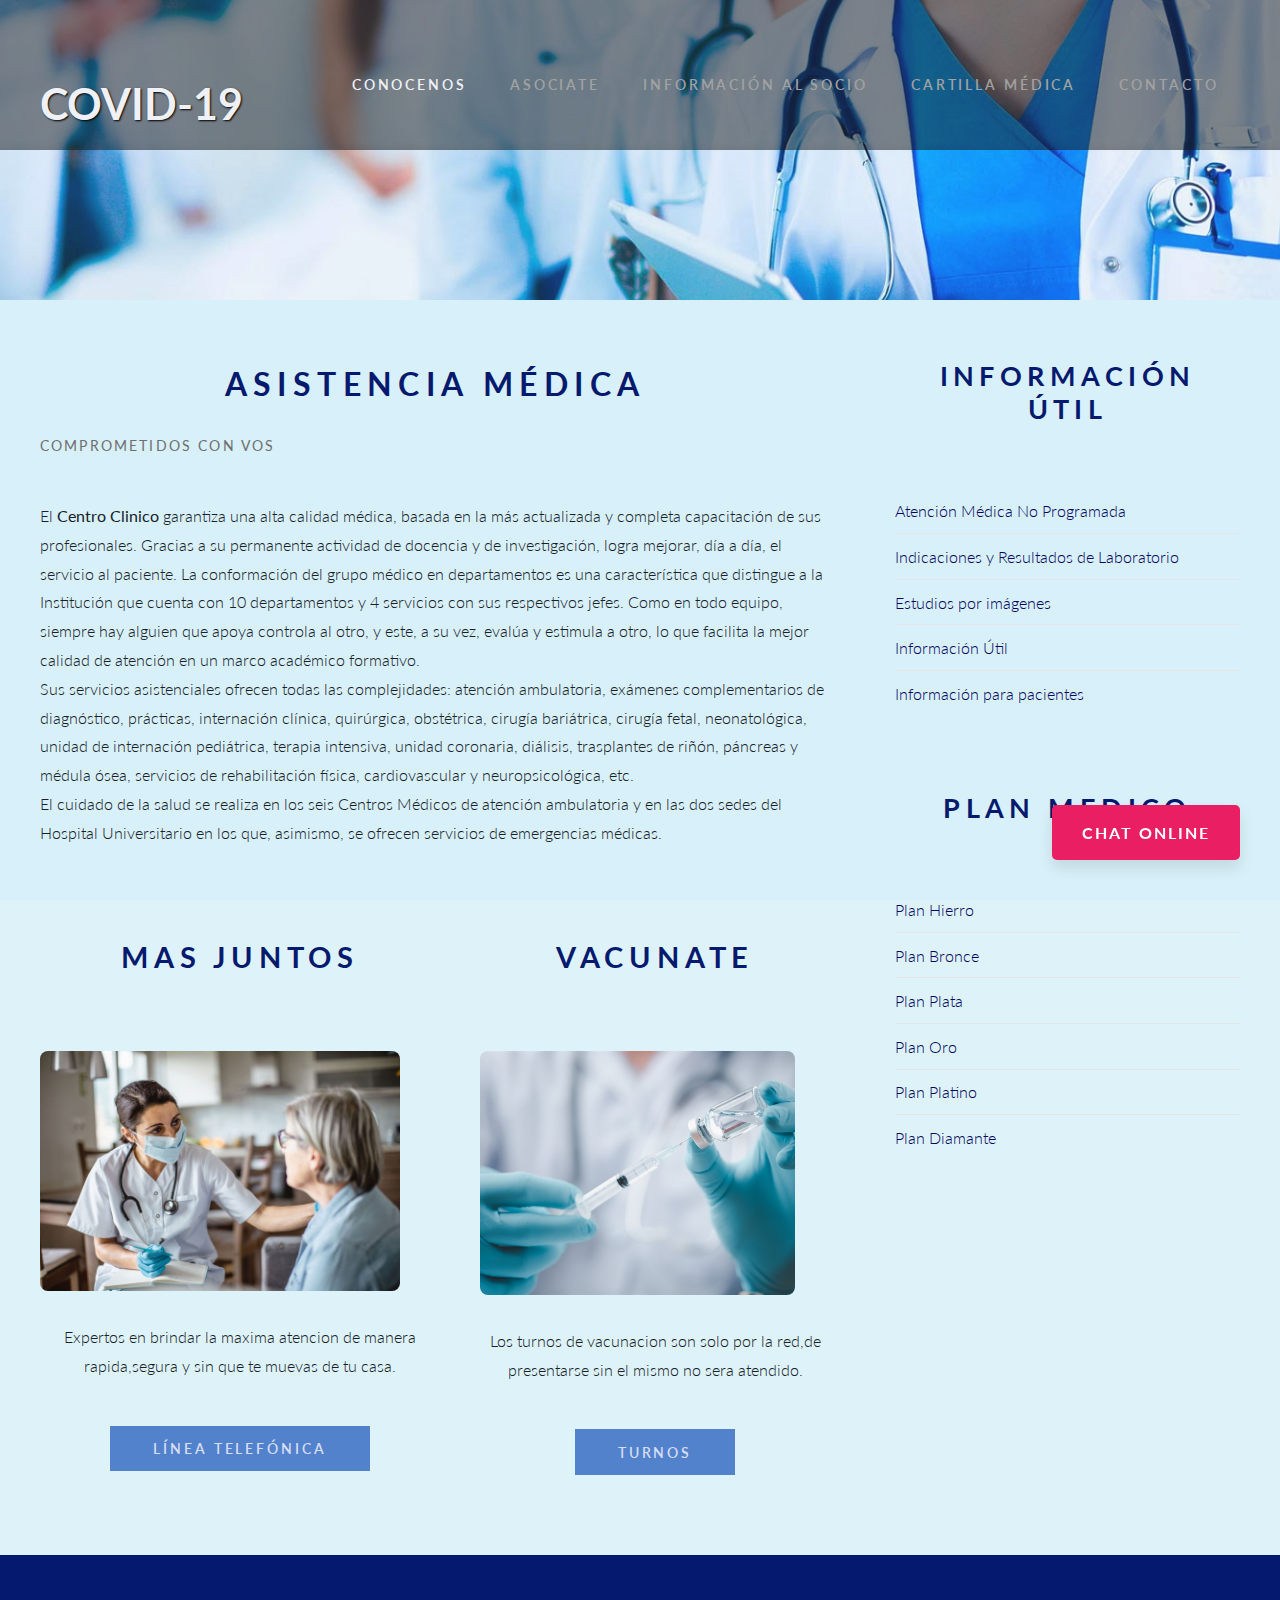
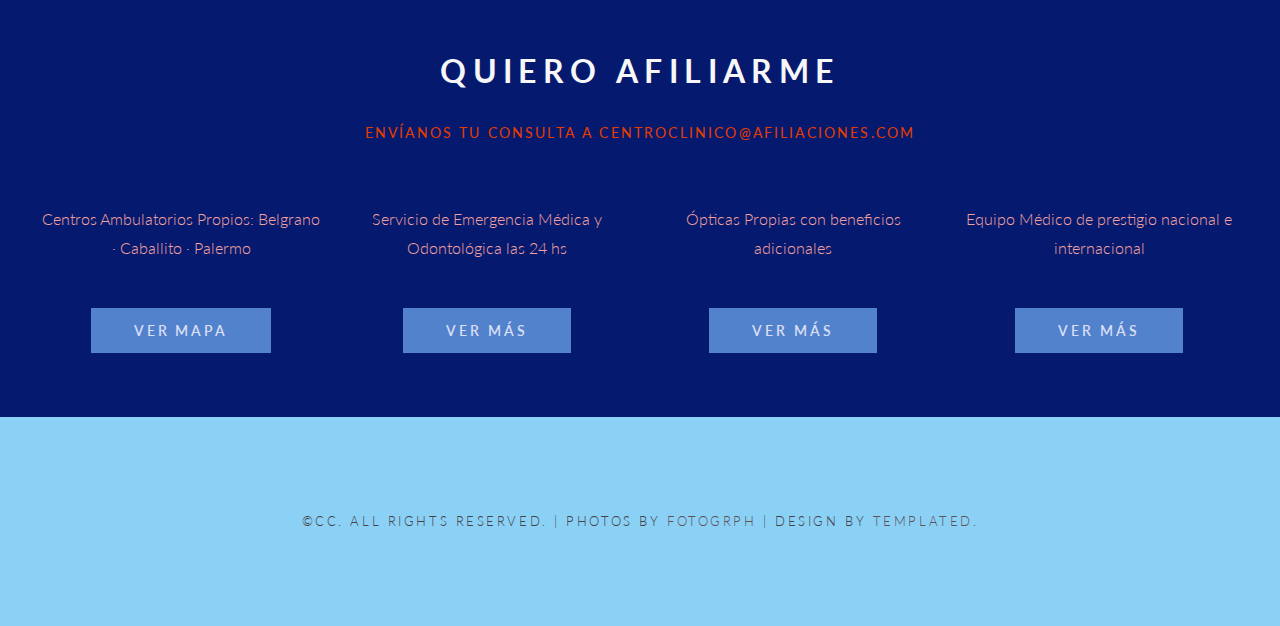
==== index.html @ 14c109e1 "Add files via upload" ====
<!DOCTYPE html >

<html>
<head>
<meta http-equiv="Content-Type" content="text/html; charset=utf-8" />
<title>Centro Clinico</title>
<meta name="keywords" content="" />
<meta name="description" content="" />
<link rel="preconnect" href="https://fonts.gstatic.com" crossorigin>
<link href="https://fonts.googleapis.com/css2?family=Lato:wght@900&display=swap" rel="stylesheet">
<link href="default.css" rel="stylesheet" type="text/css" media="all" />
<link rel="shortcut icon" href="favicon.ico">
</head>
<body>

<header>
<a href="https://www.youtube.com/watch?v=FTQbiNvZqaY&ab_channel=TotoVEVO" class="btn-flotante">CHAT ONLINE</a>
<div id="header-wrapper">

	<div id="header-wrapper2">

		<div id="header" class="container">

		<div id="logo">
				<h1><a href="https://www.youtube.com/watch?v=dQw4w9WgXcQ&ab_channel=RickAstley">COVID-19</a></h1>
			</div>

			<div id="menu">
				<ul>
					<li class="current_page_item"><a href="https://www.youtube.com/watch?v=fJ9rUzIMcZQ&ab_channel=QueenOfficial" accesskey="1" title="Conocenos">Conocenos</a></li>
					<li><a href="https://www.youtube.com/watch?v=5NV6Rdv1a3I&ab_channel=DaftPunkVEVO" accesskey="2" title="Asociate">Asociate</a></li>
					<li><a href="https://www.youtube.com/watch?v=Gs069dndIYk&ab_channel=EarthWindandFireVEVO" accesskey="3" title="Info al Socio">Información al Socio</a></li>
					<li><a href="https://www.youtube.com/watch?v=djV11Xbc914&ab_channel=a-ha" accesskey="4" title="Cartilla">Cartilla Médica</a></li>
					<li><a href="https://www.youtube.com/watch?v=iIpfWORQWhU&list=RDiIpfWORQWhU&start_radio=1&ab_channel=AFlockOfSeagullsVEVO" accesskey="5" title="Contacto">Contacto</a></li>
				</ul>
			</div>
    </div>
	</div>
</div>
</header>

<div id="wrapper">

	<div id="page" class="container">

		<div id="content">
			<div class="title">
				<h2>Asistencia Médica</h2>
				<span class="byline">Comprometidos con vos</span> </div>
			<p>El <strong>Centro Clinico</strong> garantiza una alta calidad médica, basada en la más actualizada y completa capacitación de sus profesionales. Gracias a su permanente actividad de docencia y de investigación, logra mejorar, día a día, el servicio al paciente. La conformación del grupo médico en departamentos es una característica que distingue a la Institución que cuenta con 10 departamentos y 4 servicios con sus respectivos jefes. Como en todo equipo, siempre hay alguien que apoya controla al otro, y este, a su vez, evalúa y estimula a otro, lo que facilita la mejor calidad de atención en un marco académico formativo.
		 <br>
      Sus servicios asistenciales ofrecen todas las complejidades: atención ambulatoria, exámenes complementarios de diagnóstico, prácticas, internación clínica, quirúrgica, obstétrica, cirugía bariátrica, cirugía fetal, neonatológica, unidad de internación pediátrica, terapia intensiva, unidad coronaria, diálisis, trasplantes de riñón, páncreas y médula ósea, servicios de rehabilitación física, cardiovascular y neuropsicológica, etc.
    <br>
      El cuidado de la salud se realiza en los seis Centros Médicos de atención ambulatoria y en las dos sedes del Hospital Universitario en los que, asimismo, se ofrecen servicios de emergencias médicas.</p>

			<div id="two-column">

				<div id="tbox1">
					<div class="title">
						<h2>MAS JUNTOS</h2>
					</div>
					<a href="https://www.youtube.com/watch?v=izGwDsrQ1eQ&ab_channel=georgemichaelVEVO" class="image image-full"><img src="images/medica.jpg" alt="atencion"></a>
					<p>Expertos en brindar la maxima atencion de manera rapida,segura y sin que te muevas de tu casa.</p>
					<a href="https://www.youtube.com/watch?v=fNFzfwLM72c&ab_channel=BeeGeesVEVO" class="button">Línea Telefónica</a>
				</div>

				<div id="tbox2">
					<div class="title">
						<h2>VACUNATE</h2>
					</div>
					<a href="https://www.youtube.com/watch?v=FHhZPp08s74&ab_channel=GloriaGaynor-Topic" class="image image-full"><img src="images/medical4.jpg" alt="vacuna"></a>
					<p>Los turnos de vacunacion son solo por la red,de presentarse sin el mismo no sera atendido.</p>
          <a href="https://www.youtube.com/watch?v=aclyuqS1MmA&ab_channel=ShadeyBizProductions" class="button">Turnos</a>
				</div>
     </div>
  </div>



		<div id="sidebar">

			<div class="box1">
				<div class="title">
					<h2>INFORMACIÓN ÚTIL</h2>
				</div>
				<ul class="style2">
					<li><a href="https://www.youtube.com/watch?v=3MnyyOY5ZTY&list=RD3MnyyOY5ZTY&ab_channel=wonderwall">Atención Médica No Programada</a></li>
					<li><a href="https://www.youtube.com/watch?v=qeMFqkcPYcg&list=RD3MnyyOY5ZTY&index=4&ab_channel=EurythmicsVEVO">Indicaciones y Resultados de Laboratorio</a></li>
					<li><a href="https://www.youtube.com/watch?v=2X_2IdybTV0&list=RD3MnyyOY5ZTY&index=5&ab_channel=kansasVEVO">Estudios por imágenes</a></li>
					<li><a href="https://www.youtube.com/watch?v=6JhVo2zS8hU&list=RD3MnyyOY5ZTY&index=20&ab_channel=BoneyM-Topic">Información Útil</a></li>
					<li><a href="https://www.youtube.com/watch?v=ABfQuZqq8wg&list=RD3MnyyOY5ZTY&index=25&ab_channel=MarvinGaye-Topic">Información para pacientes</a></li>
	     </ul>
			</div>

			<div class="box2">
				<div class="title">
					<h2>PLAN MEDICO</h2>
			   	</div>
				<ul class="style2">
					<li><a href="https://www.youtube.com/watch?v=bWcASV2sey0&list=RD3MnyyOY5ZTY&index=21&ab_channel=bonnietylerVEVO">Plan Hierro</a></li>
					<li><a href="https://www.youtube.com/watch?v=XFkzRNyygfk&list=RD3MnyyOY5ZTY&index=25&ab_channel=Radiohead">Plan Bronce</a></li>
					<li><a href="https://www.youtube.com/watch?v=YlUKcNNmywk&ab_channel=RedHotChiliPeppers">Plan Plata</a></li>
					<li><a href="https://www.youtube.com/watch?v=kXYiU_JCYtU&ab_channel=LinkinPark">Plan Oro</a></li>
					<li><a href="https://www.youtube.com/watch?v=CSvFpBOe8eY&ab_channel=systemofadownVEVO">Plan Platino</a></li>
					<li><a href="https://www.youtube.com/watch?v=3YxaaGgTQYM&ab_channel=EvanescenceVEVO">Plan Diamante</a></li>
				</ul>
			</div>
		</div>
	</div>
</div>


<footer>
<div id="portfolio-wrapper">
	<div id="portfolio" class="container">
		<div class="title">
			<h2>Quiero afiliarme</h2>
			<span class="byline">Envíanos tu Consulta a centroclinico@afiliaciones.com</span></div>
		<div id="column1">
			<p>Centros Ambulatorios Propios: Belgrano · Caballito · Palermo</p>
			<a href="https://www.google.com/maps/place/Belgrano,+CABA/@-34.5554332,-58.4682957,14z/data=!3m1!4b1!4m9!1m2!2m1!1sbelgrano!3m5!1s0x95bcb5d28526611d:0xbcb585a9ddc70069!8m2!3d-34.5620844!4d-58.4566864!15sCghiZWxncmFub5IBDHN1YmxvY2FsaXR5MQ"
			target="_blank" class="button">Ver mapa</a>
		</div>
		<div id="column2">
			<p>Servicio de Emergencia Médica y Odontológica las 24 hs</p>
			<a href="https://www.youtube.com/watch?v=QYHxGBH6o4M&ab_channel=RickJamesVEVO" class="button">Ver más</a> </div>
		<div id="column3">
			<p>Ópticas Propias con beneficios adicionales</p>
			<a href="https://www.youtube.com/watch?v=otCpCn0l4Wo&ab_channel=MCHammerVevo" class="button">Ver más</a> </div>
		<div id="column4">
			<p>Equipo Médico de prestigio nacional e internacional</p>
			<a href="https://www.youtube.com/watch?v=xGU-JTRdBRI&ab_channel=sofilyrics" class="button">Ver más</a> </div>
	</div>
</div>
<div id="copyright" class="container">
	<p>&copy;CC. All rights reserved. | Photos by <a href="https://ar.pinterest.com/estrellitayeah/gatitos/">Fotogrph</a> | Design by <a href="https://ar.pinterest.com/Lucia_garcia485/focas/" rel="nofollow">TEMPLATED</a>.</p>
</footer>
</div>
</body>
</html>
---- default.css ----
html, body
{
	height: 100%;
}

body
{
	margin: 0px;
	padding: 0px;
	background-color: #8BD0F5 ;
	font-family: 'Lato', sans-serif;
	font-size: 12pt;
	font-weight: 300;
	color: #16212A  ;
}

h2, h3
{
	margin: 0;
	padding: 1em;

}

}
p, ol, ul
{
	margin-top: 0px;
}

p
{
	line-height: 180%
}

a
{
	text-decoration: none;
	color: #03065E;
}

a:hover{
	color: #175CF1;
	cursor: pointer;
}


.image
{
	display: inline-block;
}

.image img
{
	display: block;
	width: 100%;
}

.image-full
{
	display: block;
	width: 90%;
	margin: 0 0 2em 0;
}

.image-left
{
	float: left;
	margin: 0 2em 2em 0;
}

.image-centered
{
	display: block;
	margin: 0 0 2em 0;
}

.image-centered img
{
	margin: 0 auto;
	width: auto;
}


/** WRAPPER */

#wrapper {
	background: #B9F1FA  url(images/fondo1.png) repeat;
}

.container
{
	width: 1200px;
	margin: 0px auto;

}

.clearfix
{
	clear: both;
}

/*********************************************************************************/
/* Header                                                                        */
/*********************************************************************************/

#header
{
	position: relative;
	height: 150px;
}

/*********************************************************************************/
/* Logo                                                                          */
/*********************************************************************************/
#logo{
	position: absolute;
	top: 3em;
	left: 0;
	width: 100%;
	text-shadow: 1px 1px 2px black;
}

#logo h1
{
	display: inline-block;
	font-size: 2.7em;
	text-transform: uppercase;
	font-weight: 700;
	color: #F0F1F7;
}

#logo a
{
	text-decoration: none;
	color: #F0F1F7;
}

/*********************************************************************************/
/* Menu                                                                          */
/*********************************************************************************/

#menu
{
	position: absolute;
	right: 0;
	top: 3em;
}

#menu ul
{
	display: inline-block;
}

#menu li
{
	display: block;
	float: left;
	text-align: center;
}

#menu li a, #menu li span
{
	display: block;
	padding: 0.80em 1.5em;
	letter-spacing: 0.20em;
	text-decoration: none;
	font-size: 0.90em;
	font-weight: 600;
	text-transform: uppercase;
	outline: 0;
	color: #A2A2A2;
}

#menu .current_page_item a
{
	color: #F0F1F7;
}

/*********************************************************************************/
/* Page                                                                          */
/*********************************************************************************/

#page
{
	position: relative;
	overflow: hidden;
	padding: 2em 0em 5em 0em;
}

/*********************************************************************************/
/* Content                                                                       */
/*********************************************************************************/

#content
{
	float: left;
	width: 790px;
}

/*********************************************************************************/
/* Sidebar                                                                       */
/*********************************************************************************/

#sidebar
{
	float: right;
	width: 345px;
}

#sidebar .title h2
{
	font-size: 1.7em;
}

#sidebar .box1
{
	margin-bottom: 3em;
}

/*********************************************************************************/
/* Wrappers                                                                      */
/*********************************************************************************/

#header-wrapper/*cambiar este*/
{
	overflow: hidden;
	height: 300px;
	background: url('images/medicabanner5.jpg') no-repeat top center;
	background-size: 100%;
}

#header-wrapper:before /*cambiar este*/
{
	content: '';
	position: absolute;
	top: 0;
	left: 0;
	width: 100%;
	height: 100%;
	background-image: url('images/fondo.png');
	opacity: .1;
}

#header-wrapper2
{
	background: rgba(0,0,0,.5);
	box-shadow: inset 0 -10px 10px -10px rgba(0,0,0,.1);
}



ul.style2
{
	margin: 0;
	padding: 0;
	list-style: none;
}

ul.style2 li
{
	border-top: solid 1px #E5E5E5;
	padding: 0.80em 0;
}

ul.style2 li:first-child
{
	border-top: 0;
	padding-top: 1px;
}

/*********************************************************************************/
/* Portfolio                                                                     */
/*********************************************************************************/

#portfolio-wrapper
{
	background: #051A6E  ;
	padding: 4em 0em;
}

#portfolio
{
	overflow: hidden;
	text-align: center;
	color: #F2A0A0;
}

#portfolio .title h2
{
	color: #F7F7FA ;

}

#portfolio .byline
{
	color: #E53C00;
}

#column1,
#column2,
#column3,
#column4
{
	width: 282px;
}

#column1,
#column2
{
	float: left;
	margin-right: 24px;
}

#column3
{
	float: left;
}

#column4
{
	float: right;
}

/*********************************************************************************/
/* Copyright                                                                     */
/*********************************************************************************/

#copyright
{
	overflow: hidden;
	padding: 5em 0em;
}

#copyright p
{
	letter-spacing: 0.20em;
	text-align: center;
	text-transform: uppercase;
	font-size: 0.80em;
	color: #434347;
}

#copyright a
{
	text-decoration: none;
	color: #605156;
}

/*********************************************************************************/
/* Heading Titles                                                                */
/*********************************************************************************/

.title
{
	margin-bottom: 3em;
	text-transform: uppercase;
}

.title h2
{
	letter-spacing: 0.20em;
	font-weight: 700;
	font-size: 2em;
	text-align: center;
	color: #051A6E ;
}

.title .byline
{
	letter-spacing: 0.15em;
	text-transform: uppercase;
	font-weight: 400;
	font-size: 0.90em;
	color: #6F6F6F;
}

/*********************************************************************************/
/* Button Style                                                                  */
/*********************************************************************************/

.button
{
	display: inline-block;
	margin-top: 2em;
  padding: 1em 3em;
	background:#5282CC;
	-moz-transition: opacity 0.25s ease-in-out;
	-webkit-transition: opacity 0.25s ease-in-out;
	-o-transition: opacity 0.25s ease-in-out;
	-ms-transition: opacity 0.25s ease-in-out;
	transition: opacity 0.25s ease-in-out;
	letter-spacing: 0.20em;
	text-decoration: none;
	text-transform: uppercase;
	font-weight: 600;
	font-size: 0.90em;
	color: #D7DDF4;
}

.button:hover
{
	background: #1E5467 ;
}

.button:active
{
	background:#B3EAFD   ;
}


/*********************************************************************************/
/* Two Column                                                                    */
/*********************************************************************************/

#two-column
{
	padding-top: 3em;
}

#two-column .title h2
{
	text-align: center;
	color :#051A6E  ;
	font-size: 1.8em;
}

#two-column #tbox1
{
	float: left;
	width: 400px;
	text-align: center;
}

#two-column #tbox2
{
	float: right;
	width: 350px;
	text-align: center;
}
img{
	border-radius: 8px;
}




/*********************************************************************************/
/* boton flotante                                                               */
/*********************************************************************************/



.btn-flotante {
	font-size: 16px;                      /* Cambiar el tamaño de la tipografia */
	text-transform: uppercase;                    /* Texto en mayusculas */
	font-weight: bold;                       /* Fuente en negrita o bold */
	color: #ffffff;                             /* Color del texto */
	border-radius: 5px;                         /* Borde del boton */
	letter-spacing: 2px;                  /* Espacio entre letras */
	background-color: #E91E63;                  /* Color de fondo */
	padding: 18px 30px;                    /* Relleno del boton */
	position: fixed;
	bottom: 40px;
	right: 40px;
	transition: all 300ms ease 0ms;
	box-shadow: 0px 8px 15px rgba(0, 0, 0, 0.1);
	z-index: 99;
}
.btn-flotante:hover {
	background-color: #2c2fa5;                  /* Color de fondo al pasar el cursor */
	box-shadow: 0px 15px 20px rgba(0, 0, 0, 0.3);
	transform: translateY(-7px);
}
@media only screen and (max-width: 600px) {
 	.btn-flotante {
		font-size: 14px;
		padding: 12px 20px;
		bottom: 20px;
		right: 20px;
	}
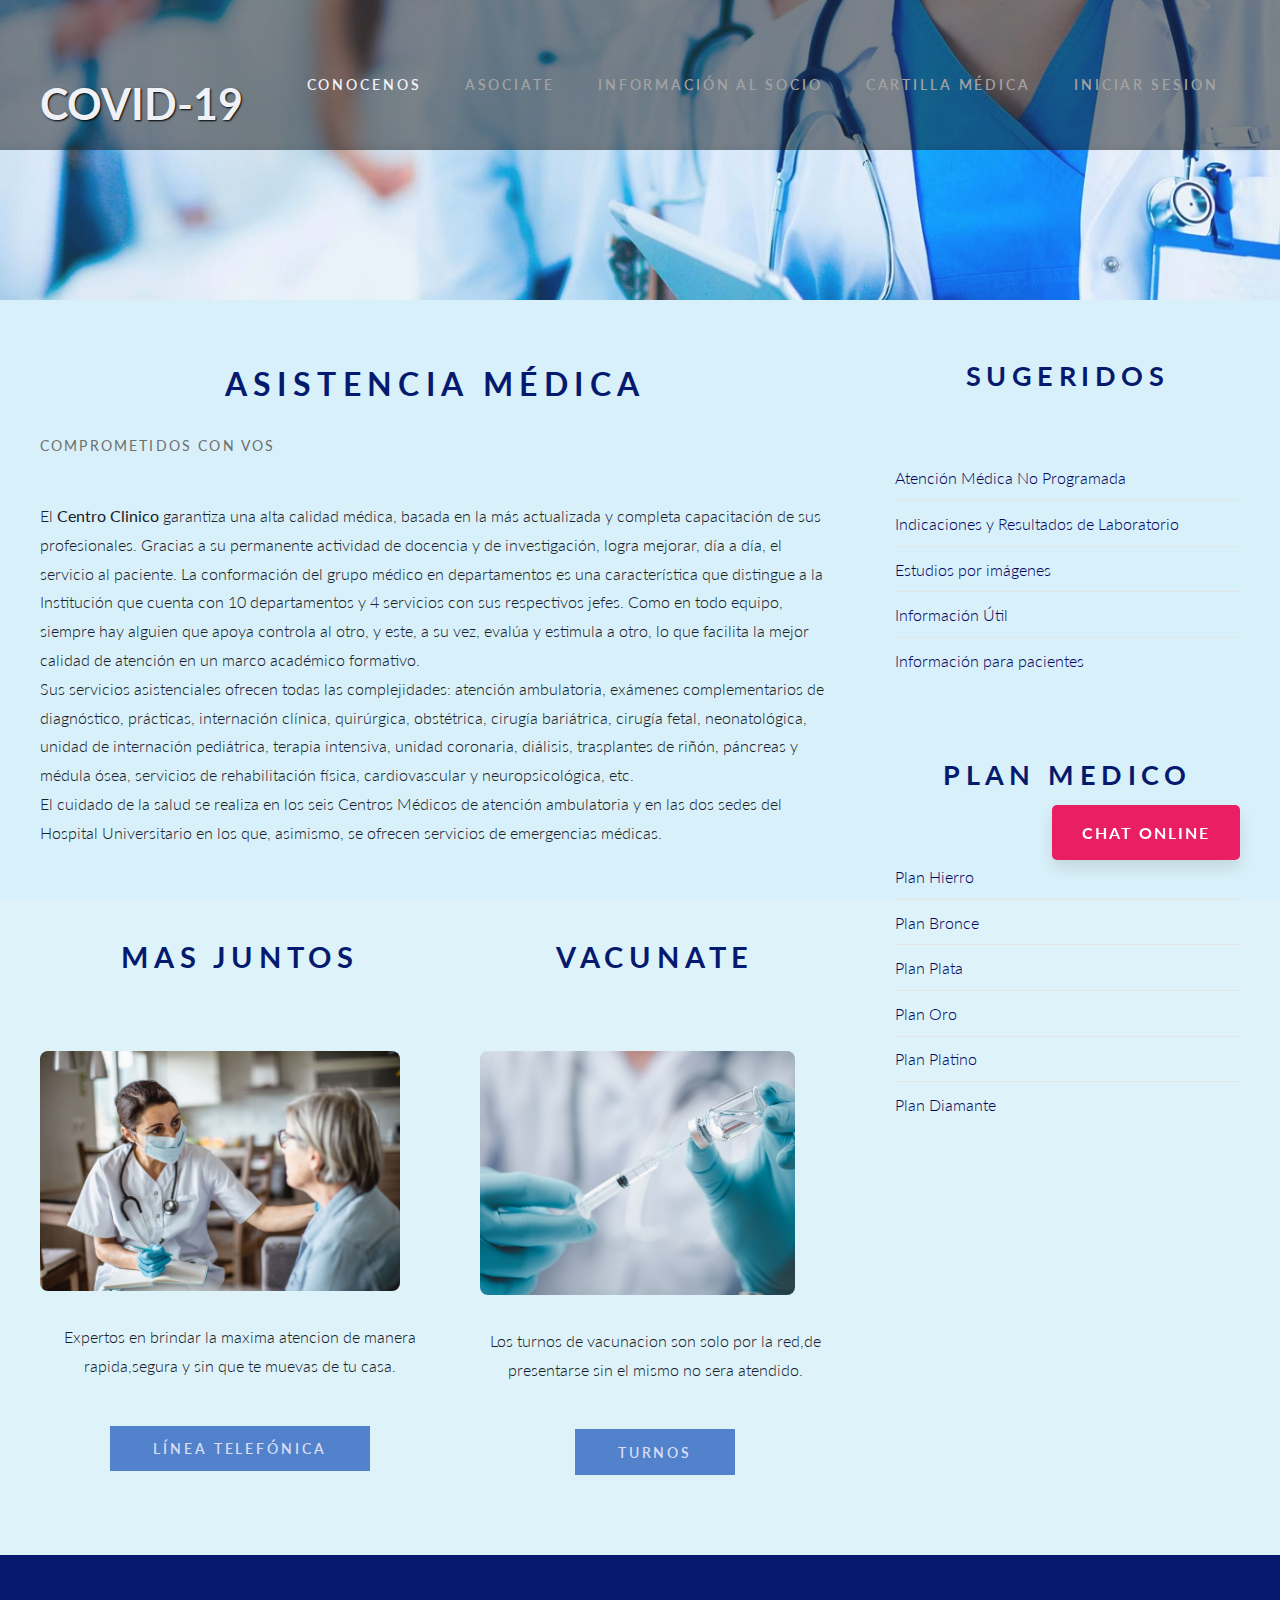
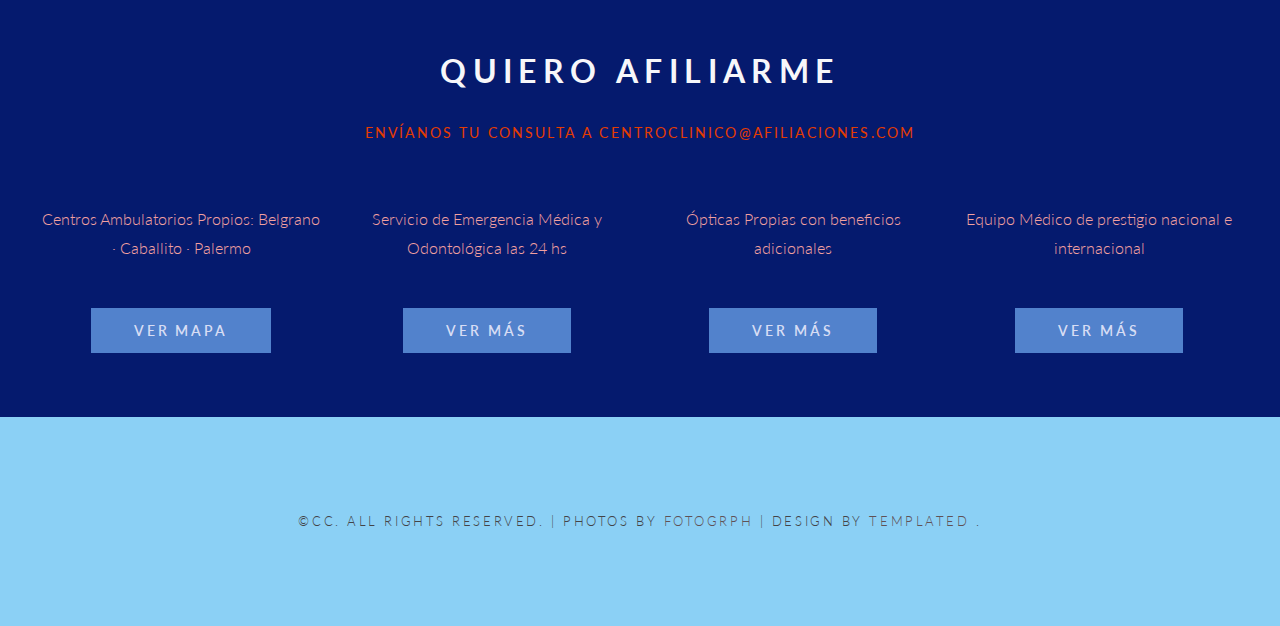
==== commit 9f5ce5ec: "Se agregaron archivos nuevos" ====
--- a/index.html
+++ b/index.html
@@ -2,139 +2,141 @@
 
 <html>
 <head>
-<meta http-equiv="Content-Type" content="text/html; charset=utf-8" />
-<title>Centro Clinico</title>
-<meta name="keywords" content="" />
-<meta name="description" content="" />
-<link rel="preconnect" href="https://fonts.gstatic.com" crossorigin>
-<link href="https://fonts.googleapis.com/css2?family=Lato:wght@900&display=swap" rel="stylesheet">
-<link href="default.css" rel="stylesheet" type="text/css" media="all" />
-<link rel="shortcut icon" href="favicon.ico">
+	<meta http-equiv="Content-Type" content="text/html; charset=utf-8" />
+	<title>Centro Clinico</title>
+	<meta name="keywords" content="Centro Clinico" />
+	<meta name="description" content="Nos enfocamos en cuidarte.Guardias las 24 hs.Te cuidamos para que vos cuides a los tuyos." />
+	<link rel="preconnect" href="https://fonts.gstatic.com" crossorigin>
+	<link href="https://fonts.googleapis.com/css2?family=Lato:wght@900&display=swap" rel="stylesheet">
+	<link href="default.css" rel="stylesheet" type="text/css" media="all" />
+	<link rel="shortcut icon" href="favicon.ico">
 </head>
 <body>
 
-<header>
-<a href="https://www.youtube.com/watch?v=FTQbiNvZqaY&ab_channel=TotoVEVO" class="btn-flotante">CHAT ONLINE</a>
-<div id="header-wrapper">
+	<header>
+		<a href="https://www.youtube.com/watch?v=FTQbiNvZqaY&ab_channel=TotoVEVO" class="btn-flotante">CHAT ONLINE</a>
+		<div id="header-wrapper">
 
-	<div id="header-wrapper2">
+			<div id="header-wrapper2">
 
-		<div id="header" class="container">
+				<div id="header" class="container">
 
-		<div id="logo">
-				<h1><a href="https://www.youtube.com/watch?v=dQw4w9WgXcQ&ab_channel=RickAstley">COVID-19</a></h1>
+					<div id="logo">
+						<h1><a href="https://www.youtube.com/watch?v=dQw4w9WgXcQ&ab_channel=RickAstley">COVID-19</a></h1>
+					</div>
+
+					<div id="menu">
+						<ul>
+							<li class="current_page_item"><a href="https://www.youtube.com/watch?v=fJ9rUzIMcZQ&ab_channel=QueenOfficial" accesskey="1" title="Conocenos">Conocenos</a></li>
+							<li><a href="https://www.youtube.com/watch?v=5NV6Rdv1a3I&ab_channel=DaftPunkVEVO" accesskey="2" title="Asociate">Asociate</a></li>
+							<li><a href="https://www.youtube.com/watch?v=Gs069dndIYk&ab_channel=EarthWindandFireVEVO" accesskey="3" title="Info al Socio">Información al Socio</a></li>
+							<li><a href="https://www.youtube.com/watch?v=djV11Xbc914&ab_channel=a-ha" accesskey="4" title="Cartilla">Cartilla Médica</a></li>
+					   <li><a href="pag2.html" accesskey="5" title="Contacto">Iniciar sesion</a></li>
+						</ul>
+					</div>
+				</div>
 			</div>
+		</div>
+	</header>
 
-			<div id="menu">
-				<ul>
-					<li class="current_page_item"><a href="https://www.youtube.com/watch?v=fJ9rUzIMcZQ&ab_channel=QueenOfficial" accesskey="1" title="Conocenos">Conocenos</a></li>
-					<li><a href="https://www.youtube.com/watch?v=5NV6Rdv1a3I&ab_channel=DaftPunkVEVO" accesskey="2" title="Asociate">Asociate</a></li>
-					<li><a href="https://www.youtube.com/watch?v=Gs069dndIYk&ab_channel=EarthWindandFireVEVO" accesskey="3" title="Info al Socio">Información al Socio</a></li>
-					<li><a href="https://www.youtube.com/watch?v=djV11Xbc914&ab_channel=a-ha" accesskey="4" title="Cartilla">Cartilla Médica</a></li>
-					<li><a href="https://www.youtube.com/watch?v=iIpfWORQWhU&list=RDiIpfWORQWhU&start_radio=1&ab_channel=AFlockOfSeagullsVEVO" accesskey="5" title="Contacto">Contacto</a></li>
-				</ul>
-			</div>
-    </div>
-	</div>
-</div>
-</header>
+	<div id="wrapper">
 
-<div id="wrapper">
+		<div id="page" class="container">
 
-	<div id="page" class="container">
+			<div id="content">
+				<div class="title">
+					<h2>Asistencia Médica</h2>
+					<span class="byline">Comprometidos con vos</span> </div>
+					<p>El <strong>Centro Clinico</strong> garantiza una alta calidad médica, basada en la más actualizada y completa capacitación de sus profesionales. Gracias a su permanente actividad de docencia y de investigación, logra mejorar, día a día, el servicio al paciente. La conformación del grupo médico en departamentos es una característica que distingue a la Institución que cuenta con 10 departamentos y 4 servicios con sus respectivos jefes. Como en todo equipo, siempre hay alguien que apoya controla al otro, y este, a su vez, evalúa y estimula a otro, lo que facilita la mejor calidad de atención en un marco académico formativo.
+						<br>
+						Sus servicios asistenciales ofrecen todas las complejidades: atención ambulatoria, exámenes complementarios de diagnóstico, prácticas, internación clínica, quirúrgica, obstétrica, cirugía bariátrica, cirugía fetal, neonatológica, unidad de internación pediátrica, terapia intensiva, unidad coronaria, diálisis, trasplantes de riñón, páncreas y médula ósea, servicios de rehabilitación física, cardiovascular y neuropsicológica, etc.
+						<br>
+						El cuidado de la salud se realiza en los seis Centros Médicos de atención ambulatoria y en las dos sedes del Hospital Universitario en los que, asimismo, se ofrecen servicios de emergencias médicas.
+					</p>
 
-		<div id="content">
-			<div class="title">
-				<h2>Asistencia Médica</h2>
-				<span class="byline">Comprometidos con vos</span> </div>
-			<p>El <strong>Centro Clinico</strong> garantiza una alta calidad médica, basada en la más actualizada y completa capacitación de sus profesionales. Gracias a su permanente actividad de docencia y de investigación, logra mejorar, día a día, el servicio al paciente. La conformación del grupo médico en departamentos es una característica que distingue a la Institución que cuenta con 10 departamentos y 4 servicios con sus respectivos jefes. Como en todo equipo, siempre hay alguien que apoya controla al otro, y este, a su vez, evalúa y estimula a otro, lo que facilita la mejor calidad de atención en un marco académico formativo.
-		 <br>
-      Sus servicios asistenciales ofrecen todas las complejidades: atención ambulatoria, exámenes complementarios de diagnóstico, prácticas, internación clínica, quirúrgica, obstétrica, cirugía bariátrica, cirugía fetal, neonatológica, unidad de internación pediátrica, terapia intensiva, unidad coronaria, diálisis, trasplantes de riñón, páncreas y médula ósea, servicios de rehabilitación física, cardiovascular y neuropsicológica, etc.
-    <br>
-      El cuidado de la salud se realiza en los seis Centros Médicos de atención ambulatoria y en las dos sedes del Hospital Universitario en los que, asimismo, se ofrecen servicios de emergencias médicas.</p>
+						<div id="two-column">
 
-			<div id="two-column">
+							<div id="tbox1">
+								<div class="title">
+									<h2>MAS JUNTOS</h2>
+								</div>
+								<a href="https://www.youtube.com/watch?v=izGwDsrQ1eQ&ab_channel=georgemichaelVEVO" class="image image-full"><img src="images/medica.jpg" alt="atencion"></a>
+								<p>Expertos en brindar la maxima atencion de manera rapida,segura y sin que te muevas de tu casa.</p>
+								<a href="https://www.youtube.com/watch?v=fNFzfwLM72c&ab_channel=BeeGeesVEVO" class="button">Línea Telefónica</a>
+							</div>
 
-				<div id="tbox1">
-					<div class="title">
-						<h2>MAS JUNTOS</h2>
+							<div id="tbox2">
+								<div class="title">
+									<h2>VACUNATE</h2>
+								</div>
+								<a href="https://www.youtube.com/watch?v=FHhZPp08s74&ab_channel=GloriaGaynor-Topic" class="image image-full"><img src="images/medical4.jpg" alt="vacuna"></a>
+								<p>Los turnos de vacunacion son solo por la red,de presentarse sin el mismo no sera atendido.</p>
+								<a href="https://www.youtube.com/watch?v=aclyuqS1MmA&ab_channel=ShadeyBizProductions" class="button">Turnos</a>
+							</div>
+						</div>
 					</div>
-					<a href="https://www.youtube.com/watch?v=izGwDsrQ1eQ&ab_channel=georgemichaelVEVO" class="image image-full"><img src="images/medica.jpg" alt="atencion"></a>
-					<p>Expertos en brindar la maxima atencion de manera rapida,segura y sin que te muevas de tu casa.</p>
-					<a href="https://www.youtube.com/watch?v=fNFzfwLM72c&ab_channel=BeeGeesVEVO" class="button">Línea Telefónica</a>
-				</div>
-
-				<div id="tbox2">
-					<div class="title">
-						<h2>VACUNATE</h2>
-					</div>
-					<a href="https://www.youtube.com/watch?v=FHhZPp08s74&ab_channel=GloriaGaynor-Topic" class="image image-full"><img src="images/medical4.jpg" alt="vacuna"></a>
-					<p>Los turnos de vacunacion son solo por la red,de presentarse sin el mismo no sera atendido.</p>
-          <a href="https://www.youtube.com/watch?v=aclyuqS1MmA&ab_channel=ShadeyBizProductions" class="button">Turnos</a>
-				</div>
-     </div>
-  </div>
 
 
 
-		<div id="sidebar">
+					<div id="sidebar">
 
-			<div class="box1">
-				<div class="title">
-					<h2>INFORMACIÓN ÚTIL</h2>
+						<div class="box1">
+							<div class="title">
+								<h2>SUGERIDOS</h2>
+							</div>
+							<ul class="style2">
+								<li><a href="https://www.youtube.com/watch?v=3MnyyOY5ZTY&list=RD3MnyyOY5ZTY&ab_channel=wonderwall">Atención Médica No Programada</a></li>
+								<li><a href="https://www.youtube.com/watch?v=qeMFqkcPYcg&list=RD3MnyyOY5ZTY&index=4&ab_channel=EurythmicsVEVO">Indicaciones y Resultados de Laboratorio</a></li>
+								<li><a href="https://www.youtube.com/watch?v=2X_2IdybTV0&list=RD3MnyyOY5ZTY&index=5&ab_channel=kansasVEVO">Estudios por imágenes</a></li>
+								<li><a href="https://www.youtube.com/watch?v=6JhVo2zS8hU&list=RD3MnyyOY5ZTY&index=20&ab_channel=BoneyM-Topic">Información Útil</a></li>
+								<li><a href="https://www.youtube.com/watch?v=ABfQuZqq8wg&list=RD3MnyyOY5ZTY&index=25&ab_channel=MarvinGaye-Topic">Información para pacientes</a></li>
+							</ul>
+						</div>
+
+						<div class="box2">
+							<div class="title">
+								<h2>PLAN MEDICO</h2>
+							</div>
+							<ul class="style2">
+								<li><a href="https://www.youtube.com/watch?v=bWcASV2sey0&list=RD3MnyyOY5ZTY&index=21&ab_channel=bonnietylerVEVO">Plan Hierro</a></li>
+								<li><a href="https://www.youtube.com/watch?v=XFkzRNyygfk&list=RD3MnyyOY5ZTY&index=25&ab_channel=Radiohead">Plan Bronce</a></li>
+								<li><a href="https://www.youtube.com/watch?v=YlUKcNNmywk&ab_channel=RedHotChiliPeppers">Plan Plata</a></li>
+								<li><a href="https://www.youtube.com/watch?v=kXYiU_JCYtU&ab_channel=LinkinPark">Plan Oro</a></li>
+								<li><a href="https://www.youtube.com/watch?v=CSvFpBOe8eY&ab_channel=systemofadownVEVO">Plan Platino</a></li>
+								<li><a href="https://www.youtube.com/watch?v=3YxaaGgTQYM&ab_channel=EvanescenceVEVO">Plan Diamante</a></li>
+							</ul>
+						</div>
+					</div>
 				</div>
-				<ul class="style2">
-					<li><a href="https://www.youtube.com/watch?v=3MnyyOY5ZTY&list=RD3MnyyOY5ZTY&ab_channel=wonderwall">Atención Médica No Programada</a></li>
-					<li><a href="https://www.youtube.com/watch?v=qeMFqkcPYcg&list=RD3MnyyOY5ZTY&index=4&ab_channel=EurythmicsVEVO">Indicaciones y Resultados de Laboratorio</a></li>
-					<li><a href="https://www.youtube.com/watch?v=2X_2IdybTV0&list=RD3MnyyOY5ZTY&index=5&ab_channel=kansasVEVO">Estudios por imágenes</a></li>
-					<li><a href="https://www.youtube.com/watch?v=6JhVo2zS8hU&list=RD3MnyyOY5ZTY&index=20&ab_channel=BoneyM-Topic">Información Útil</a></li>
-					<li><a href="https://www.youtube.com/watch?v=ABfQuZqq8wg&list=RD3MnyyOY5ZTY&index=25&ab_channel=MarvinGaye-Topic">Información para pacientes</a></li>
-	     </ul>
 			</div>
 
-			<div class="box2">
-				<div class="title">
-					<h2>PLAN MEDICO</h2>
-			   	</div>
-				<ul class="style2">
-					<li><a href="https://www.youtube.com/watch?v=bWcASV2sey0&list=RD3MnyyOY5ZTY&index=21&ab_channel=bonnietylerVEVO">Plan Hierro</a></li>
-					<li><a href="https://www.youtube.com/watch?v=XFkzRNyygfk&list=RD3MnyyOY5ZTY&index=25&ab_channel=Radiohead">Plan Bronce</a></li>
-					<li><a href="https://www.youtube.com/watch?v=YlUKcNNmywk&ab_channel=RedHotChiliPeppers">Plan Plata</a></li>
-					<li><a href="https://www.youtube.com/watch?v=kXYiU_JCYtU&ab_channel=LinkinPark">Plan Oro</a></li>
-					<li><a href="https://www.youtube.com/watch?v=CSvFpBOe8eY&ab_channel=systemofadownVEVO">Plan Platino</a></li>
-					<li><a href="https://www.youtube.com/watch?v=3YxaaGgTQYM&ab_channel=EvanescenceVEVO">Plan Diamante</a></li>
-				</ul>
-			</div>
-		</div>
-	</div>
-</div>
 
-
-<footer>
-<div id="portfolio-wrapper">
-	<div id="portfolio" class="container">
-		<div class="title">
-			<h2>Quiero afiliarme</h2>
-			<span class="byline">Envíanos tu Consulta a centroclinico@afiliaciones.com</span></div>
-		<div id="column1">
-			<p>Centros Ambulatorios Propios: Belgrano · Caballito · Palermo</p>
-			<a href="https://www.google.com/maps/place/Belgrano,+CABA/@-34.5554332,-58.4682957,14z/data=!3m1!4b1!4m9!1m2!2m1!1sbelgrano!3m5!1s0x95bcb5d28526611d:0xbcb585a9ddc70069!8m2!3d-34.5620844!4d-58.4566864!15sCghiZWxncmFub5IBDHN1YmxvY2FsaXR5MQ"
-			target="_blank" class="button">Ver mapa</a>
-		</div>
-		<div id="column2">
-			<p>Servicio de Emergencia Médica y Odontológica las 24 hs</p>
-			<a href="https://www.youtube.com/watch?v=QYHxGBH6o4M&ab_channel=RickJamesVEVO" class="button">Ver más</a> </div>
-		<div id="column3">
-			<p>Ópticas Propias con beneficios adicionales</p>
-			<a href="https://www.youtube.com/watch?v=otCpCn0l4Wo&ab_channel=MCHammerVevo" class="button">Ver más</a> </div>
-		<div id="column4">
-			<p>Equipo Médico de prestigio nacional e internacional</p>
-			<a href="https://www.youtube.com/watch?v=xGU-JTRdBRI&ab_channel=sofilyrics" class="button">Ver más</a> </div>
-	</div>
-</div>
-<div id="copyright" class="container">
-	<p>&copy;CC. All rights reserved. | Photos by <a href="https://ar.pinterest.com/estrellitayeah/gatitos/">Fotogrph</a> | Design by <a href="https://ar.pinterest.com/Lucia_garcia485/focas/" rel="nofollow">TEMPLATED</a>.</p>
-</footer>
-</div>
-</body>
-</html>
+			<footer>
+				<div id="portfolio-wrapper">
+					<div id="portfolio" class="container">
+						<div class="title">
+							<h2>Quiero afiliarme</h2>
+							<span class="byline">Envíanos tu Consulta a centroclinico@afiliaciones.com</span></div>
+							<div id="column1">
+								<p>Centros Ambulatorios Propios: Belgrano · Caballito · Palermo</p>
+								<a href="https://www.google.com/maps/place/Belgrano,+CABA/@-34.5554332,-58.4682957,14z/data=!3m1!4b1!4m9!1m2!2m1!1sbelgrano!3m5!1s0x95bcb5d28526611d:0xbcb585a9ddc70069!8m2!3d-34.5620844!4d-58.4566864!15sCghiZWxncmFub5IBDHN1YmxvY2FsaXR5MQ"
+								target="_blank" class="button">Ver mapa</a>
+							</div>
+							<div id="column2">
+								<p>Servicio de Emergencia Médica y Odontológica las 24 hs</p>
+								<a href="https://www.youtube.com/watch?v=QYHxGBH6o4M&ab_channel=RickJamesVEVO" class="button">Ver más</a> </div>
+								<div id="column3">
+									<p>Ópticas Propias con beneficios adicionales</p>
+									<a href="https://www.youtube.com/watch?v=otCpCn0l4Wo&ab_channel=MCHammerVevo" class="button">Ver más</a> </div>
+									<div id="column4">
+										<p>Equipo Médico de prestigio nacional e internacional</p>
+										<a href="https://www.youtube.com/watch?v=xGU-JTRdBRI&ab_channel=sofilyrics" class="button">Ver más</a> </div>
+									</div>
+								</div>
+								<div id="copyright" class="container">
+									<p>&copy;CC. All rights reserved. | Photos by <a href="https://ar.pinterest.com/estrellitayeah/gatitos/">Fotogrph</a> | Design by <a href="https://ar.pinterest.com/Lucia_garcia485/focas/" rel="nofollow">TEMPLATED
+									</a>.</p>
+								</footer>
+							</div>
+						</body>
+						</html>
